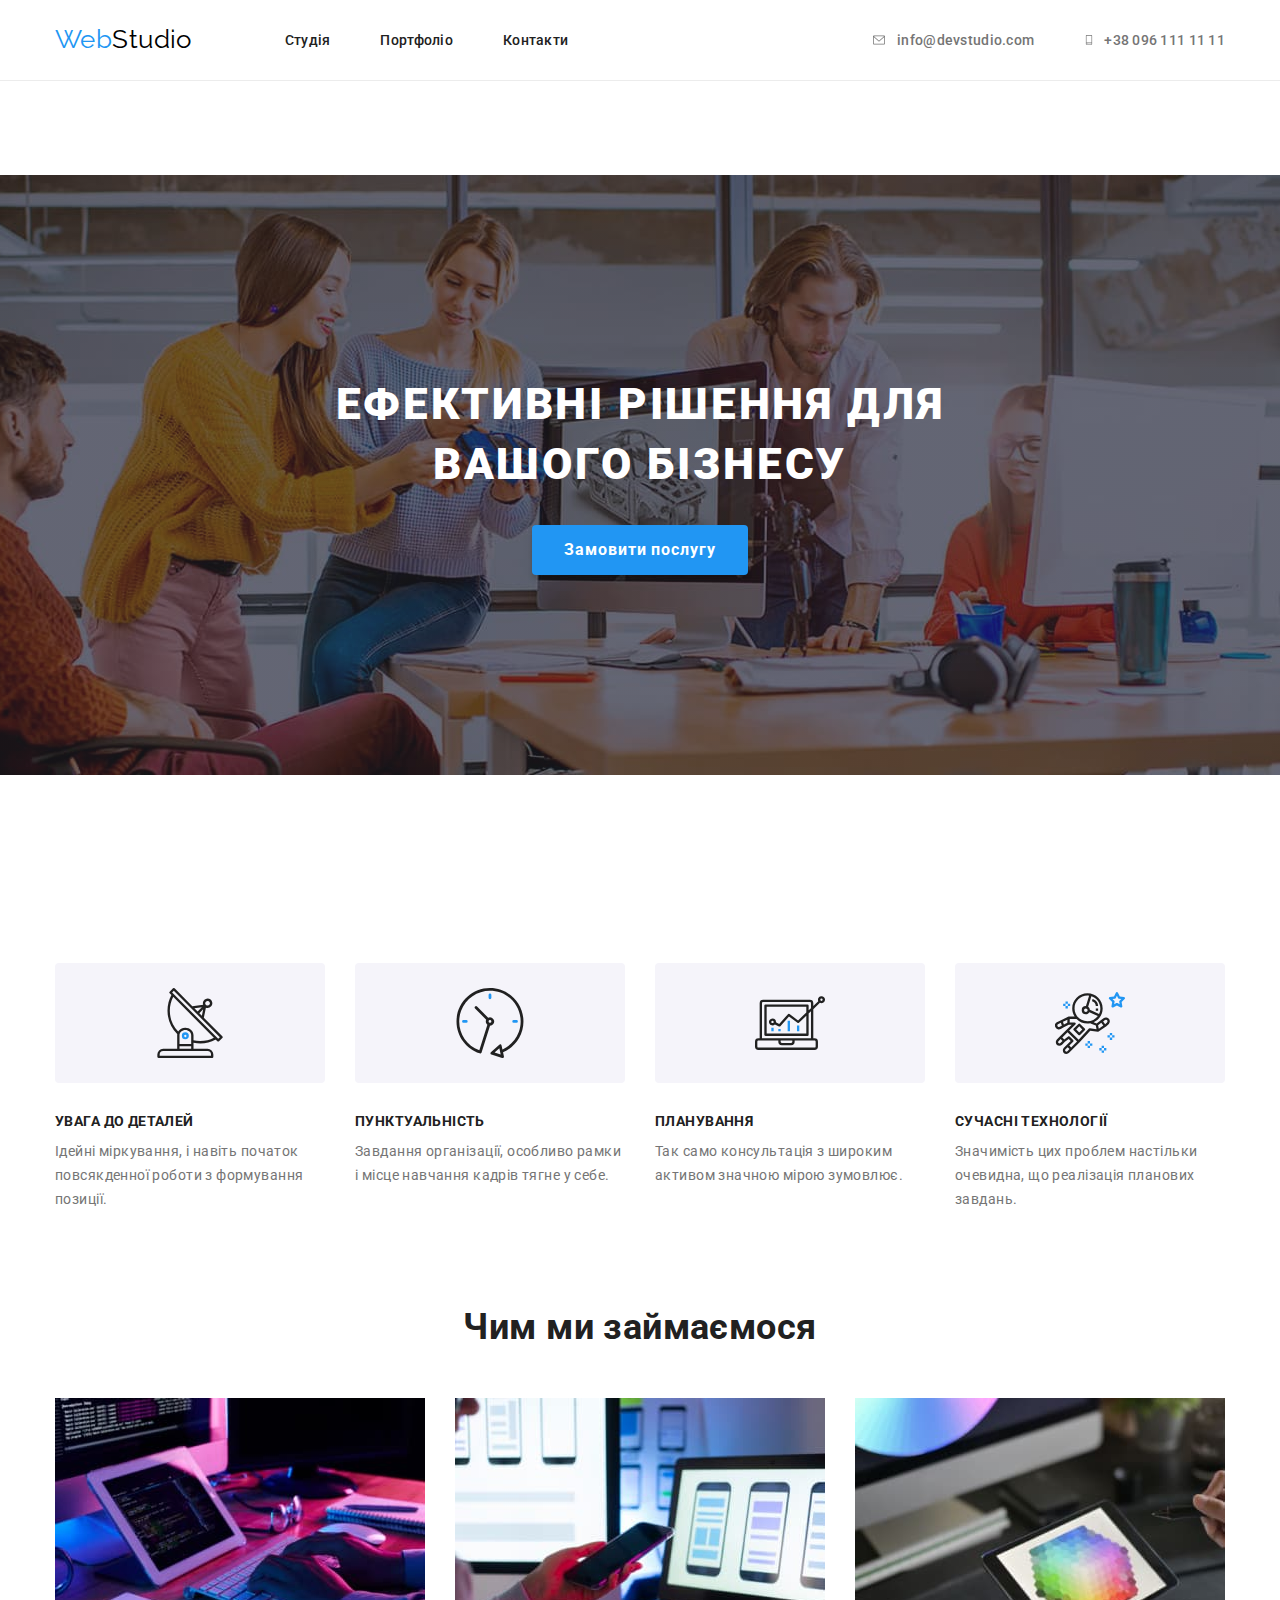
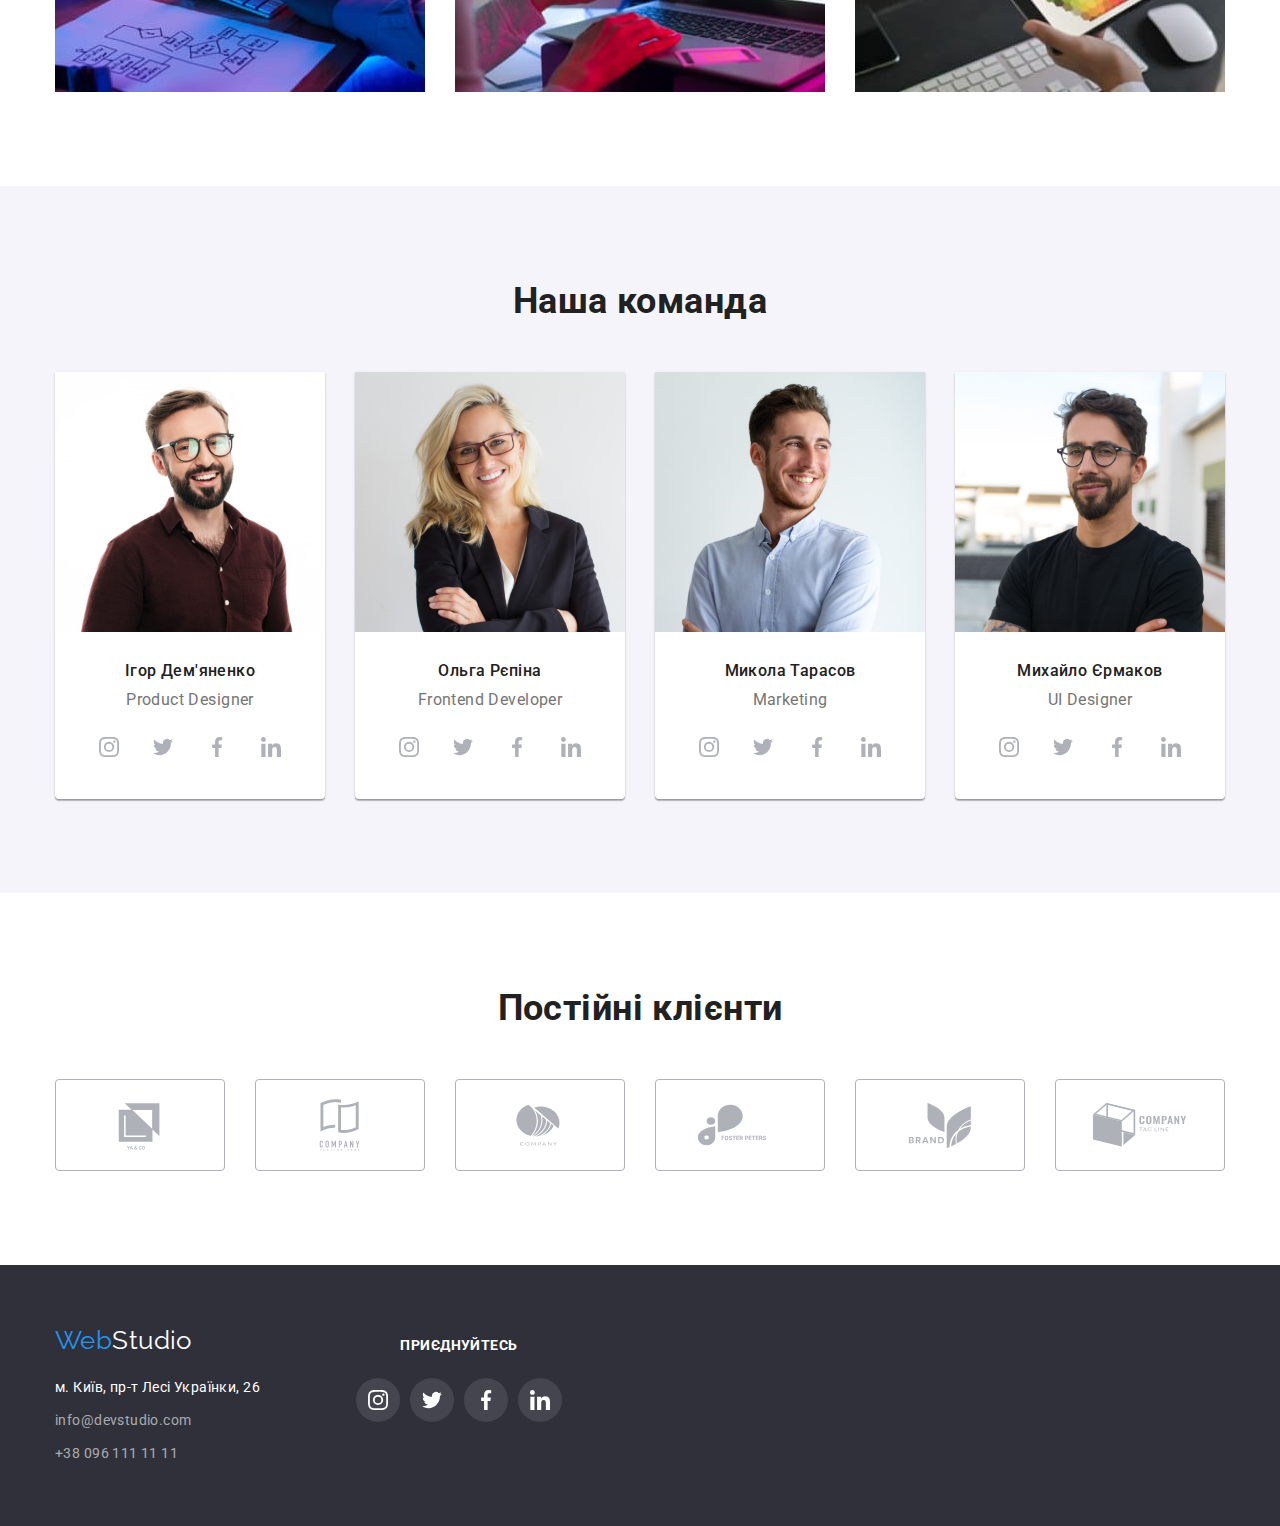
==== index.html @ 84906fe2 "hw-04" ====
<!DOCTYPE html>
<html lang="uk">
  <head>
    <link
      href="https://fonts.googleapis.com/css2?family=Raleway:wght@700&family=Roboto:wght@400;500;700;900&display=swap"
      rel="stylesheet"
    />

    <meta charset="UTF-8" />
    <meta http-equiv="X-UA-Compatible" content="IE=edge" />
    <meta name="viewport" content="width=device-width, initial-scale=1.0" />
    <title>Студія</title>

    <link
      rel="stylesheet"
      href="https://cdnjs.cloudflare.com/ajax/libs/modern-normalize/1.1.0/modern-normalize.min.css"
    />
    <link rel="stylesheet" href="./css/styles.css" />
  </head>

  <body>
    <!-- HEADER -->
    <header class="header">
      <div class="container">
        <nav class="main-nav">
          <a href="/" class="logo"><span class="logo-blue-part">Web</span>Studio</a>
          <ul class="site-nav list">
            <li class="item">
              <a href="./index.html" class="header-menu current">Студія</a>
            </li>
            <li class="item">
              <a href="./portfolio.html" class="header-menu">Портфоліо</a>
            </li>
            <li class="item">
              <a href="#" class="header-menu">Контакти</a>
            </li>
          </ul>
        </nav>

        <ul class="list header-contacts">
          <li class="item">
            <a href="mailto:info@devstudio.com" class="contact-mail link">
              <svg class="icon" width="16" height="12">
                <use href="./images/icons.svg#envelope"></use>
              </svg>
              info@devstudio.com
            </a>
          </li>

          <li class="item">
            <a href="tel:+380961111111" class="contact-phone link">
              <svg class="icon" width="10" height="16">
                <use href="./images/icons.svg#smartphone"></use>
              </svg>
              +38 096 111 11 11
            </a>
          </li>
        </ul>
      </div>
    </header>

    <main>
      <!-- HERO -->
      <section class="hero section">
        <div class="overlay">
          <h1 class="hero-title">Ефективні рішення для<br />вашого бізнесу</h1>
          <button type="button" class="hero-btn">Замовити послугу</button>
        </div>
      </section>

      <!-- ADVANTAGES -->
      <section class="advantages section">
        <div class="container">
          <h2 class="visually-hidden">Переваги</h2>

          <ul class="list">
            <li class="advantages-unit">
              <div class="icon-field">
                <svg width="70" height="70">
                  <use href="./images/icons.svg#antenna"></use>
                </svg>
              </div>
              <h3 class="advantages-title">УВАГА ДО ДЕТАЛЕЙ</h3>
              <p class="advantages-description">
                Ідейні міркування, і навіть початок повсякденної роботи з формування позиції.
              </p>
            </li>

            <li class="advantages-unit">
              <div class="icon-field">
                <svg width="70" height="70">
                  <use href="./images/icons.svg#clock"></use>
                </svg>
              </div>
              <h3 class="advantages-title">ПУНКТУАЛЬНІСТЬ</h3>
              <p class="advantages-description">
                Завдання організації, особливо рамки і місце навчання кадрів тягне у себе.
              </p>
            </li>

            <li class="advantages-unit">
              <div class="icon-field">
                <svg width="70" height="70">
                  <use href="./images/icons.svg#diagram"></use>
                </svg>
              </div>
              <h3 class="advantages-title">ПЛАНУВАННЯ</h3>
              <p class="advantages-description">
                Так само консультація з широким активом значною мірою зумовлює.
              </p>
            </li>

            <li class="advantages-unit">
              <div class="icon-field">
                <svg width="70" height="70">
                  <use href="./images/icons.svg#astronaut"></use>
                </svg>
              </div>
              <h3 class="advantages-title">СУЧАСНІ ТЕХНОЛОГІЇ</h3>
              <p class="advantages-description">
                Значимість цих проблем настільки очевидна, що реалізація планових завдань.
              </p>
            </li>
          </ul>
        </div>
      </section>

      <!-- ABOUT -->
      <section class="about section">
        <div class="container">
          <h2 class="title">Чим ми займаємося</h2>

          <ul class="list">
            <li class="about-unit">
              <img
                class="picture"
                src="./images/developer.jpg"
                alt="Написання кода по алгоритму"
                width="370"
                height="294"
              />
            </li>

            <li class="about-unit">
              <img
                class="picture"
                src="./images/mobile-application-development.jpg"
                alt="Розробка мобільного додатка"
                width="370"
                height="294"
              />
            </li>

            <li class="about-unit">
              <img
                class="picture"
                src="./images/color-palette.jpg"
                alt="Палітра кольорів на планшеті"
                width="370"
                height="294"
              />
            </li>
          </ul>
        </div>
      </section>

      <!-- STAFF -->
      <section class="staff section">
        <div class="container">
          <h2 class="title">Наша команда</h2>

          <ul class="list">
            <li class="staff-unit">
              <img
                class="picture"
                src="./images/igor-demianenko.jpg"
                alt="Ігор Дем'яненко"
                width="270"
                height="260"
              />
              <div class="content">
                <h3 class="staff-name">Ігор Дем'яненко</h3>
                <p class="staff-role">Product Designer</p>

                <ul class="statt-icon">
                  <li>
                    <a href="#" rel="noreferrer noopener nofollow" class="icon">
                      <svg width="20" height="20">
                        <use href="./images/icons.svg#instagram"></use>
                      </svg>
                    </a>
                  </li>

                  <li>
                    <a href="#" rel="noreferrer noopener nofollow" class="icon">
                      <svg width="20" height="20">
                        <use href="./images/icons.svg#twitter"></use>
                      </svg>
                    </a>
                  </li>

                  <li>
                    <a href="#" rel="noreferrer noopener nofollow" class="icon">
                      <svg width="20" height="20">
                        <use href="./images/icons.svg#facebook"></use>
                      </svg>
                    </a>
                  </li>

                  <li>
                    <a href="#" rel="noreferrer noopener nofollow" class="icon">
                      <svg width="20" height="20">
                        <use href="./images/icons.svg#linkedin"></use>
                      </svg>
                    </a>
                  </li>
                </ul>
              </div>
            </li>

            <li class="staff-unit">
              <img
                class="picture"
                src="./images/olga-repina.jpg"
                alt="Ольга Рєпіна"
                width="270"
                height="260"
              />
              <div class="content">
                <h3 class="staff-name">Ольга Рєпіна</h3>
                <p class="staff-role">Frontend Developer</p>

                <ul class="statt-icon">
                  <li>
                    <a href="#" rel="noreferrer noopener nofollow" class="icon">
                      <svg width="20" height="20">
                        <use href="./images/icons.svg#instagram"></use>
                      </svg>
                    </a>
                  </li>

                  <li>
                    <a href="#" rel="noreferrer noopener nofollow" class="icon">
                      <svg width="20" height="20">
                        <use href="./images/icons.svg#twitter"></use>
                      </svg>
                    </a>
                  </li>

                  <li>
                    <a href="#" rel="noreferrer noopener nofollow" class="icon">
                      <svg width="20" height="20">
                        <use href="./images/icons.svg#facebook"></use>
                      </svg>
                    </a>
                  </li>

                  <li>
                    <a href="#" rel="noreferrer noopener nofollow" class="icon">
                      <svg width="20" height="20">
                        <use href="./images/icons.svg#linkedin"></use>
                      </svg>
                    </a>
                  </li>
                </ul>
              </div>
            </li>

            <li class="staff-unit">
              <img
                class="picture"
                src="./images/mykola-tarasov.jpg"
                alt="Микола Тарасов"
                width="270"
                height="260"
              />
              <div class="content">
                <h3 class="staff-name">Микола Тарасов</h3>
                <p class="staff-role">Marketing</p>

                <ul class="statt-icon">
                  <li>
                    <a href="#" rel="noreferrer noopener nofollow" class="icon">
                      <svg width="20" height="20">
                        <use href="./images/icons.svg#instagram"></use>
                      </svg>
                    </a>
                  </li>

                  <li>
                    <a href="#" rel="noreferrer noopener nofollow" class="icon">
                      <svg width="20" height="20">
                        <use href="./images/icons.svg#twitter"></use>
                      </svg>
                    </a>
                  </li>

                  <li>
                    <a href="#" rel="noreferrer noopener nofollow" class="icon">
                      <svg width="20" height="20">
                        <use href="./images/icons.svg#facebook"></use>
                      </svg>
                    </a>
                  </li>

                  <li>
                    <a href="#" rel="noreferrer noopener nofollow" class="icon">
                      <svg width="20" height="20">
                        <use href="./images/icons.svg#linkedin"></use>
                      </svg>
                    </a>
                  </li>
                </ul>
              </div>
            </li>

            <li class="staff-unit">
              <img
                class="picture"
                src="./images/mykhailo-ermakov.jpg"
                alt="Михайло Єрмаков"
                width="270"
                height="260"
              />
              <div class="content">
                <h3 class="staff-name">Михайло Єрмаков</h3>
                <p class="staff-role">UI Designer</p>

                <ul class="statt-icon">
                  <li>
                    <a href="#" rel="noreferrer noopener nofollow" class="icon">
                      <svg width="20" height="20">
                        <use href="./images/icons.svg#instagram"></use>
                      </svg>
                    </a>
                  </li>

                  <li>
                    <a href="#" rel="noreferrer noopener nofollow" class="icon">
                      <svg width="20" height="20">
                        <use href="./images/icons.svg#twitter"></use>
                      </svg>
                    </a>
                  </li>

                  <li>
                    <a href="#" rel="noreferrer noopener nofollow" class="icon">
                      <svg width="20" height="20">
                        <use href="./images/icons.svg#facebook"></use>
                      </svg>
                    </a>
                  </li>

                  <li>
                    <a href="#" rel="noreferrer noopener nofollow" class="icon">
                      <svg width="20" height="20">
                        <use href="./images/icons.svg#linkedin"></use>
                      </svg>
                    </a>
                  </li>
                </ul>
              </div>
            </li>
          </ul>
        </div>
      </section>

      <!-- CLIENTS -->
      <section class="clients-section section">
        <div class="container">
          <h2 class="title">Постійні клієнти</h2>
          <ul class="clients">
            <li class="client-icon">
              <a href="#" rel="noreferrer noopener nofollow" class="icon">
                <svg width="106" height="60">
                  <use href="./images/icons.svg#client-one"></use>
                </svg>
              </a>
            </li>
            <li class="client-icon">
              <a href="#" rel="noreferrer noopener nofollow" class="icon">
                <svg width="106" height="60">
                  <use href="./images/icons.svg#client-two"></use>
                </svg>
              </a>
            </li>
            <li class="client-icon">
              <a href="#" rel="noreferrer noopener nofollow" class="icon">
                <svg width="106" height="60">
                  <use href="./images/icons.svg#client-three"></use>
                </svg>
              </a>
            </li>
            <li class="client-icon">
              <a href="#" rel="noreferrer noopener nofollow" class="icon">
                <svg width="106" height="60">
                  <use href="./images/icons.svg#client-four"></use>
                </svg>
              </a>
            </li>
            <li class="client-icon">
              <a href="#" rel="noreferrer noopener nofollow" class="icon">
                <svg width="106" height="60">
                  <use href="./images/icons.svg#client-five"></use>
                </svg>
              </a>
            </li>
            <li class="client-icon">
              <a href="#" rel="noreferrer noopener nofollow" class="icon">
                <svg width="106" height="60">
                  <use href="./images/icons.svg#client-six"></use>
                </svg>
              </a>
            </li>
          </ul>
        </div>
      </section>
    </main>

    <!-- FOOTER -->
    <footer class="footer">
      <div class="container">
        <div>
          <a href="/" class="logo"><span class="logo-blue-part">Web</span>Studio</a>
          <address>
            <ul class="list footer-contacts">
              <li class="item">
                <a href="#" class="footer-location">м. Київ, пр-т Лесі Українки, 26</a>
              </li>
              <li class="item">
                <a href="mailto:info@devstudio.com" class="footer-mail">info@devstudio.com</a>
              </li>
              <li class="item">
                <a href="tel:+380961111111" class="footer-phone">+38 096 111 11 11</a>
              </li>
            </ul>
          </address>
        </div>

        <div class="join-us">
          <h2 class="title">приєднуйтесь</h2>

          <ul class="footer-icons">
            <li>
              <a href="#" rel="noreferrer noopener nofollow" class="join-icon">
                <svg width="20" height="20">
                  <use href="./images/icons.svg#instagram"></use>
                </svg>
              </a>
            </li>

            <li>
              <a href="#" rel="noreferrer noopener nofollow" class="join-icon">
                <svg width="20" height="20">
                  <use href="./images/icons.svg#twitter"></use>
                </svg>
              </a>
            </li>

            <li>
              <a href="#" rel="noreferrer noopener nofollow" class="join-icon">
                <svg width="20" height="20">
                  <use href="./images/icons.svg#facebook"></use>
                </svg>
              </a>
            </li>

            <li>
              <a href="#" rel="noreferrer noopener nofollow" class="join-icon">
                <svg width="20" height="20">
                  <use href="./images/icons.svg#linkedin"></use>
                </svg>
              </a>
            </li>
          </ul>
        </div>
      </div>
    </footer>
  </body>
</html>
---- css/styles.css ----
:root {
    --main-text-color: #757575;
    --secondary-text-color: #212121;
    --border-color: #ECECEC;
    --color-in-action: #2196F3;
    --ftr-background-color: #2F303A;
    --hero-button-background-color: #188CE8;
    --white-color: #FFFFFF;
    --black-color: #000000;
    --main-background-color: #F5F4FA;
    --ftr-contact-text-color: rgba(255, 255, 255, 0.6);
    --project-border-color: #EEEEEE;
    --icons-grey: #AFB1B8;
    }

body {
    font-family: 'Roboto', 'Helvetica Neue', 'Verdana', 'Tahoma', sans-serif;
    color: var(--secondary-text-color);
    font-size: 14px;
    letter-spacing: 0.03em;
    background-color: var(--white-color);
}

h1,
h2,
h3,
h4,
h5,
h6,
p,
ul {
    margin: 0;padding: 0;
}

.container {
    width: 1200px;

    margin-left: auto;
    margin-right: auto;
    padding-left: 15px;
    padding-right: 15px;
}

.section {
    padding-top: 94px;
    padding-bottom: 94px;
}

.list {
    list-style: none;
}

.header {
    border-bottom: 1px solid var(--border-color);
}

.header .logo {
    margin-right: 93px;
    padding-top: 24px;
    padding-bottom: 25px;
}

.logo {
    font-family: 'Raleway', sans-serif;
    font-size: 26px;
    line-height: 1.17;
    text-decoration: none;
    color: var(--black-color);
}

.logo-blue-part {
    color: var(--color-in-action);
}

.site-nav {
    display: flex;
}

.site-nav .item:not(:last-child) {
    margin-right: 50px;
}

.header-menu {
    display: block;
    padding-top: 32px;
    padding-bottom: 32px;

    text-decoration: none;
    font-weight: 500;
    line-height: 1.17;
    letter-spacing: 0.02em;
    color: var(--secondary-text-color);
}

.current:visited,
.header-menu:hover,
.header-menu:focus {
    color: var(--color-in-action);
}

.header .container,
.main-nav {
    display: flex;
    align-items: center;
}

.header-contacts {
    display: flex;
    margin-left: auto;
}

.header-contacts .link {
    display: flex;
    align-items: center;

    color: var(--main-text-color);

    text-decoration: none;
    font-weight: 500;
    line-height: 1.17;
    letter-spacing: 0.02em;
}

.header-contacts .item + .item {
    margin-left: 50px;
}

.header-contacts .link:hover,
.header-contacts .link:focus {
    color: var(--color-in-action);
}

.header-contacts .icon {
    margin-right: 10px;
    fill: currentColor;
}

.footer {
    padding-top: 60px;
    padding-bottom: 60px;

    background-color: var(--ftr-background-color);
}

.footer .container {
    display: flex;
}

.footer .logo,
.footer-location,
.footer-mail{
    display: block;
}

.footer .logo {
    margin-bottom: 20px;

    color: var(--white-color);
}

.footer-location,
.footer-mail {
    margin-bottom: 9px;
}

.footer-contacts {
    line-height: 1.71;
    width: 231px;

}

.footer-location {
    text-decoration: none;
    color: var(--white-color);
    font-style: normal;
}

.footer-mail,
.footer-phone {
    text-decoration: none;
    color: var(--ftr-contact-text-color);
    font-style: normal;
}

.footer-location:hover, .footer-location:focus,
.footer-mail:hover, .footer-mail:focus,
.footer-phone:hover, .footer-phone:focus {
    color: var(--color-in-action);
}

.join-us {
    margin-left: 70px;
    padding-top: 9px;
}

.footer .title {
    font-size: 14px;
    font-weight: 700;
    line-height: 1.7;
    color: var(--white-color);
    text-transform: uppercase;

    margin-bottom: 20px;
}

.footer-icons {
    display: flex;
    gap: 10px;

    justify-content: center;

    list-style: none;
    margin: 0;
}

.footer-icons .join-icon {
    display: flex;

    align-items: center;
    justify-content: center;

    fill: var(--white-color);

    background-color: rgba(255, 255, 255, 0.1);

    width: 44px;
    height: 44px;
    border-radius: 50%;
}



.footer-icons .join-icon:hover {
    background-color: var(--color-in-action);

    width: 44px;
    height: 44px;

    fill: var(--white-color);
}

.hero {
    text-align: center;
}

.overlay {
    height: 600px;
    max-width: 1600px;

    margin-left: auto;
    margin-right: auto;
    padding-top: 200px;
    padding-bottom: 200px;

    background-image: linear-gradient(to right, rgba(47, 48, 58, 0.4), rgba(47, 48, 58, 0.4)), url('../images/hero-image.jpg');
    background-repeat: no-repeat;
    background-size: cover;
    background-position: center;
}

.hero-title {
    margin-top: 0;
    margin-bottom: 30px;

    color: var(--white-color);
    font-weight: 900;
    font-size: 44px;
    line-height: 1.36;
    letter-spacing: 0.06em;
    text-transform: uppercase;
}

.hero-btn {
    display: flex;
    justify-content: center;
    align-items: center;

    width: 216px;
    height: 50px;

    border-radius: 4px;
    border: none;

    margin-left: auto;
    margin-right: auto;

    font-family: inherit;
    cursor: pointer;
    color: var(--white-color);
    font-weight: 700;
    font-size: 16px;
    line-height: 1.88;
    letter-spacing: 0.06em;

    background-color: var(--color-in-action);
    box-shadow: 0px 4px 4px rgba(0, 0, 0, 0.15);
}

.hero-btn:hover,
.hero-btn:focus {
    background-color: var(--hero-button-background-color);
}

.title {
    color: var(--secondary-text-color);
    font-weight: 700;
    font-size: 36px;
    line-height: 1.17;
    text-align: center;
}

.visually-hidden {
    position: absolute;
    width: 1px;
    height: 1px;
    margin: -1px;
    border: 0;
    padding: 0;
    clip: rect(0 0 0 0);
    overflow: hidden;
}

.advantages {
    padding-bottom: 0;
}

.advantages .list,
.projects-container .list,
.about .list,
.staff .list {
    display: flex;
    gap: 30px;
}

.advantages-unit,
.staff-unit {
    flex-basis: calc((100% - 90px) / 4);
}

.advantages-unit .icon-field {
    display: flex;

    justify-content: center;
    align-items: center;

    width: 270px;
    height: 120px;

    margin-bottom: 30px;


    background: var(--main-background-color);
    border-radius: 4px;
}

.advantages-title {
    margin-bottom: 10px;

    color: var(--secondary-text-color);
    font-weight: 700;
    line-height: 1.17;
    font-size: 14px;
}

.advantages-description {
    color: var(--main-text-color);
    line-height: 1.71;
}

.about-unit {
    flex-basis: calc((100% - 60px) / 3);
}

.picture {
    display: block;
}

.staff {
    background-color: var(--main-background-color);
}

.about .title, 
.staff .title,
.clients-section .title {
    margin-bottom: 50px;
}

.staff-unit {
    text-align: center;

    background-color: var(--white-color);
    box-shadow: 0px 1px 3px rgba(0, 0, 0, 0.12), 0px 1px 1px rgba(0, 0, 0, 0.14), 0px 2px 1px rgba(0, 0, 0, 0.2);
    border-radius: 0px 0px 4px 4px;
}

.staff .content {
    padding-top: 30px;
    padding-bottom: 30px;
}

.staff-name {
    margin-bottom: 10px;

    color: var(--secondary-text-color);
    font-weight: 500;
    font-size: 16px;
    line-height: 1.17;
}

.staff-role {
    color: var(--main-text-color);
    font-size: 16px;
    line-height: 1.17;
    margin-bottom: 16px;
}

.staff .statt-icon {
    display: flex;
    gap: 10px;

    justify-content: center;

    list-style: none;
    margin: 0;
}

.staff .icon {
    display: flex;

    align-items: center;
    justify-content: center;

    fill: var(--icons-grey);

    background-color: inherit;
    
    width: 44px;
    height: 44px;
    border-radius: 50%;
}

.staff .icon:hover {
    background-color: var(--color-in-action);

    fill: var(--white-color);
}

.clients {
    display: flex;
    gap: 30px;
    list-style: none;
    margin: 0;
    padding: 0;
}

.clients .client-icon {
    flex-basis: calc((100% - 150px) / 6);
    height: 92px;

    border: 1px solid var(--icons-grey);
    border-radius: 4px;
}

.clients .client-icon:hover,
.clients .client-icon:focus {
    border-color: var(--color-in-action);
}

.clients .icon {
    display: flex;
    justify-content: center;
    align-items: center;

    width: inherit;
    height: inherit;

    margin-left: auto;
    margin-right: auto;

    fill: var(--icons-grey);
}

.clients .icon:hover,
.clients .icon:focus {
    fill: var(--color-in-action)
}

.filter-buttons {
    display: flex;
    justify-content: center;
    margin-bottom: 50px;
}

.filter-buttons .btn {
    padding: 6px 22px;

    font-family: inherit;
    cursor: pointer;
    color: var(--secondary-text-color);
    font-weight: 500;
    font-size: 16px;
    line-height: 1.63;
    background-color: var(--main-background-color);
    border-radius: 4px;
    border: none;
}

.filter-buttons .item:not(:last-child) {
    margin-right: 8px;
}

.filter-buttons .btn:hover,
.filter-buttons .btn:focus {
    color: var(--white-color);
    background-color: var(--color-in-action);
    box-shadow: 0px 4px 4px rgba(0, 0, 0, 0.25);
}

.projects {
    margin-left: auto;
    margin-right: auto;
}

.projects-container .list {
    flex-wrap: wrap;
}

.project-unit {
    flex-basis: calc((100% - 60px) / 3);
}

.project-unit:hover {
    box-shadow: 0px 1px 1px rgba(0, 0, 0, 0.12), 0px 4px 4px rgba(0, 0, 0, 0.06), 1px 4px 6px rgba(0, 0, 0, 0.16);
}

.project-unit .project-content {
    border: 1px solid var(--project-border-color);
    border-top-style: none;
    padding: 20px 24px;
}

.project {
    text-decoration: none;
}

.project-name {
    margin-bottom: 4px;
    color: var(--secondary-text-color);
    font-weight: 700;
    font-size: 18px;
    line-height: 2;
    letter-spacing: 0.06em;
}
.project-description {
    color: var(--main-text-color);
    font-size: 16px;
    line-height: 1.88;
}
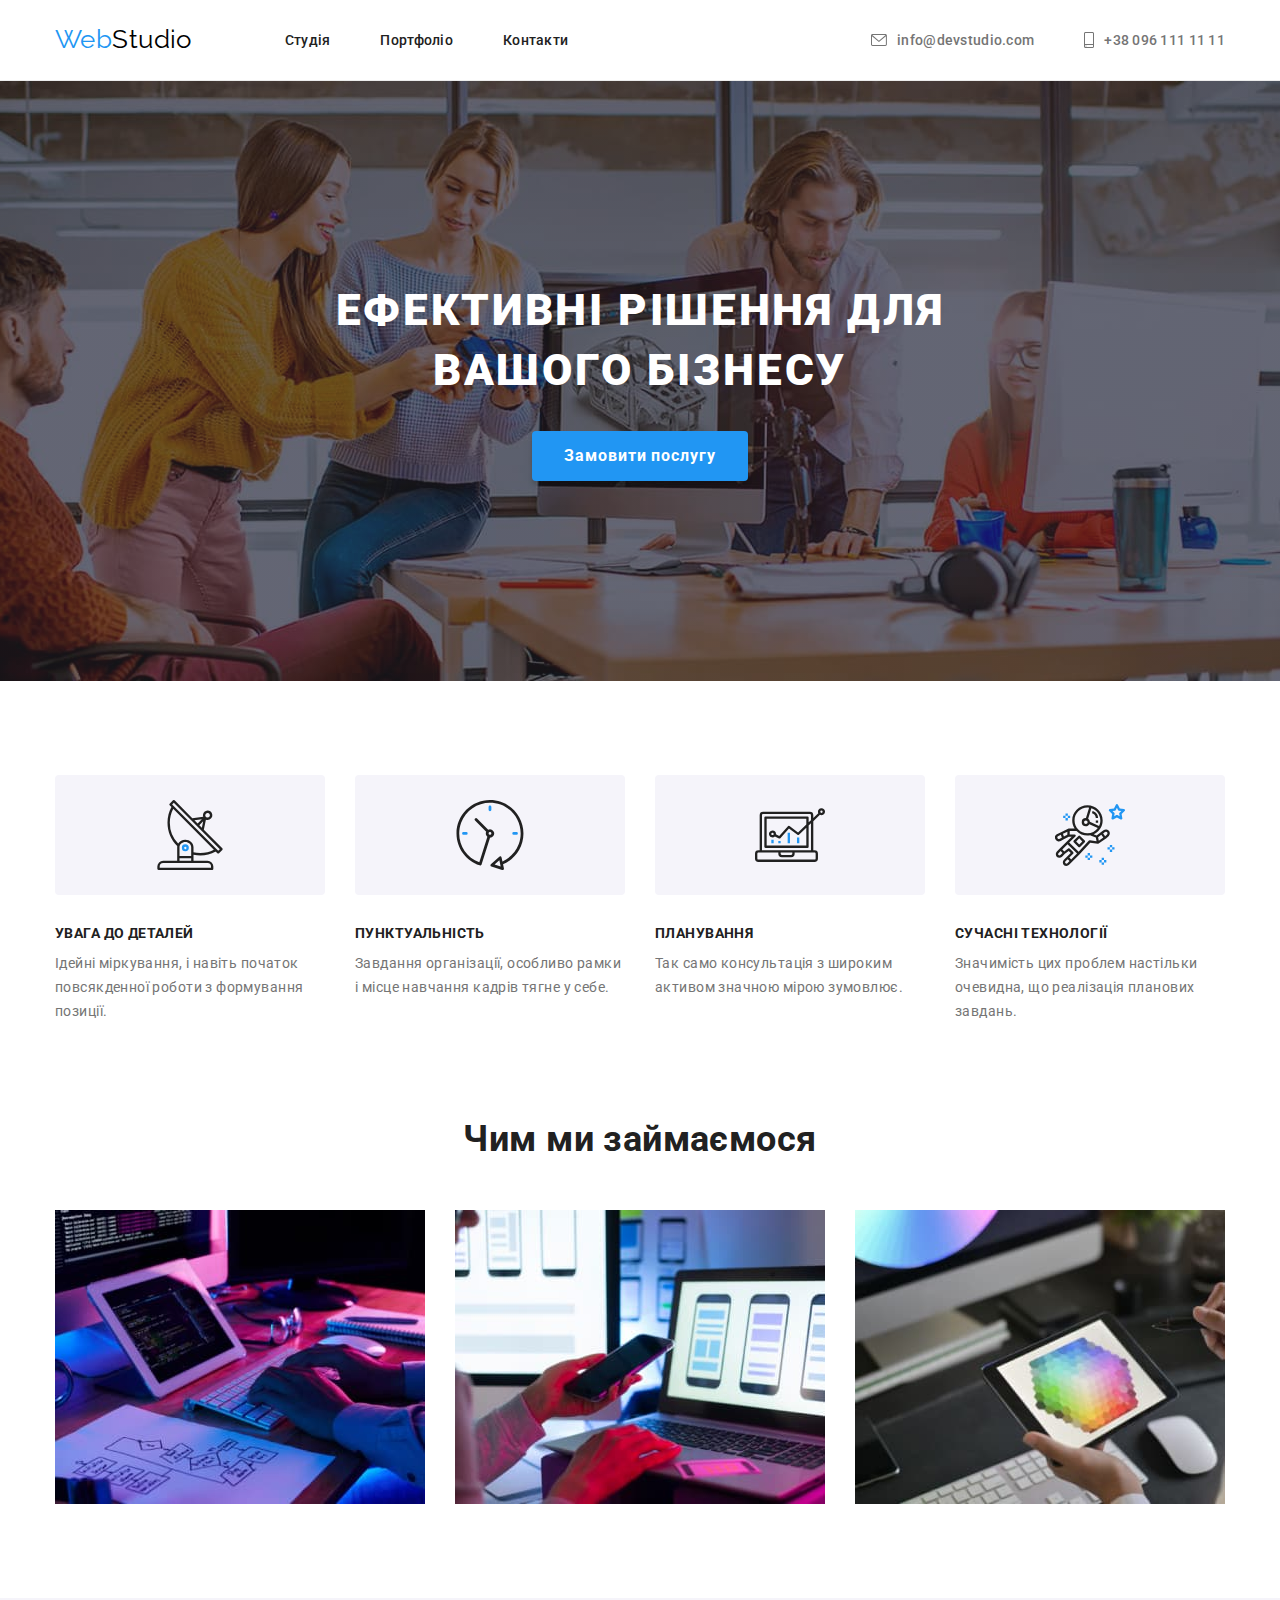
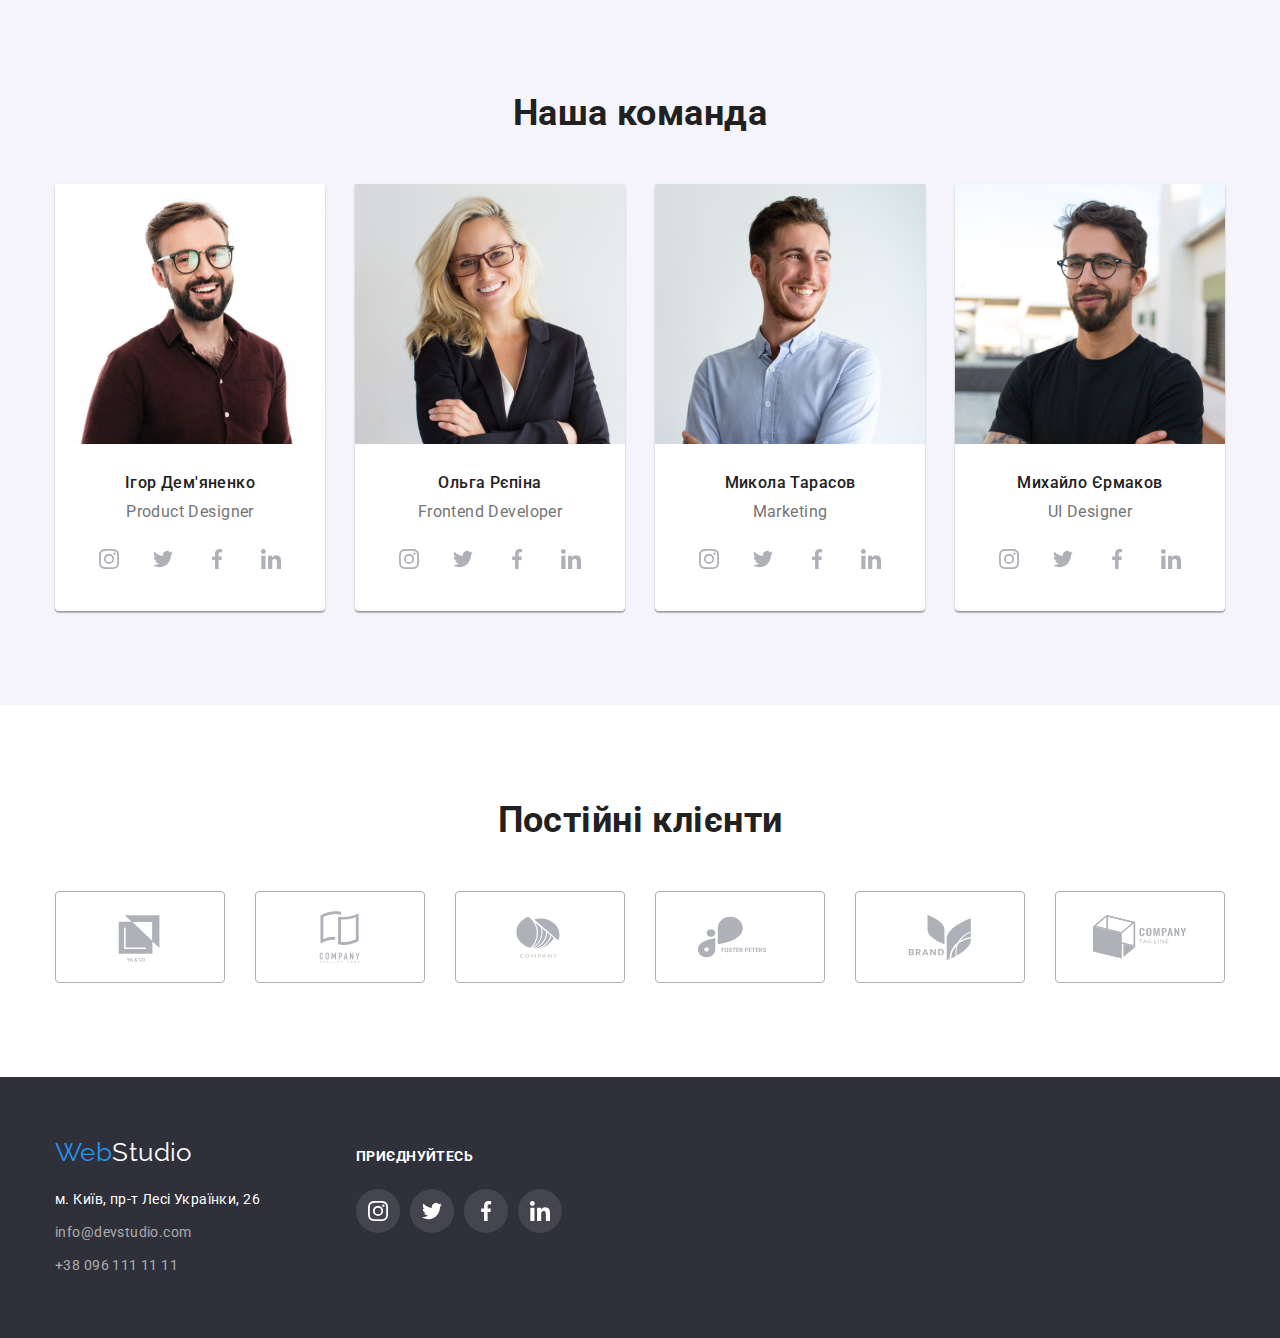
==== commit 5cf9e2b8: "corrections after review" ====
--- a/index.html
+++ b/index.html
@@ -61,8 +61,8 @@
 
     <main>
       <!-- HERO -->
-      <section class="hero section">
-        <div class="overlay">
+      <section class="hero">
+        <div class="container">
           <h1 class="hero-title">Ефективні рішення для<br />вашого бізнесу</h1>
           <button type="button" class="hero-btn">Замовити послугу</button>
         </div>
@@ -438,7 +438,7 @@
         </div>
 
         <div class="join-us">
-          <h2 class="title">приєднуйтесь</h2>
+          <p class="join">приєднуйтесь</p>
 
           <ul class="footer-icons">
             <li>
--- a/css/styles.css
+++ b/css/styles.css
@@ -144,6 +144,8 @@
 
 .footer .container {
     display: flex;
+
+    align-items: baseline;
 }
 
 .footer .logo,
@@ -190,11 +192,9 @@
 
 .join-us {
     margin-left: 70px;
-    padding-top: 9px;
-}
-
-.footer .title {
-    font-size: 14px;
+}
+
+.footer .join {
     font-weight: 700;
     line-height: 1.7;
     color: var(--white-color);
@@ -240,15 +240,9 @@
 }
 
 .hero {
-    text-align: center;
-}
-
-.overlay {
     height: 600px;
     max-width: 1600px;
 
-    margin-left: auto;
-    margin-right: auto;
     padding-top: 200px;
     padding-bottom: 200px;
 
@@ -256,6 +250,8 @@
     background-repeat: no-repeat;
     background-size: cover;
     background-position: center;
+
+    text-align: center;
 }
 
 .hero-title {
@@ -555,4 +551,4 @@
     color: var(--main-text-color);
     font-size: 16px;
     line-height: 1.88;
-}+}
